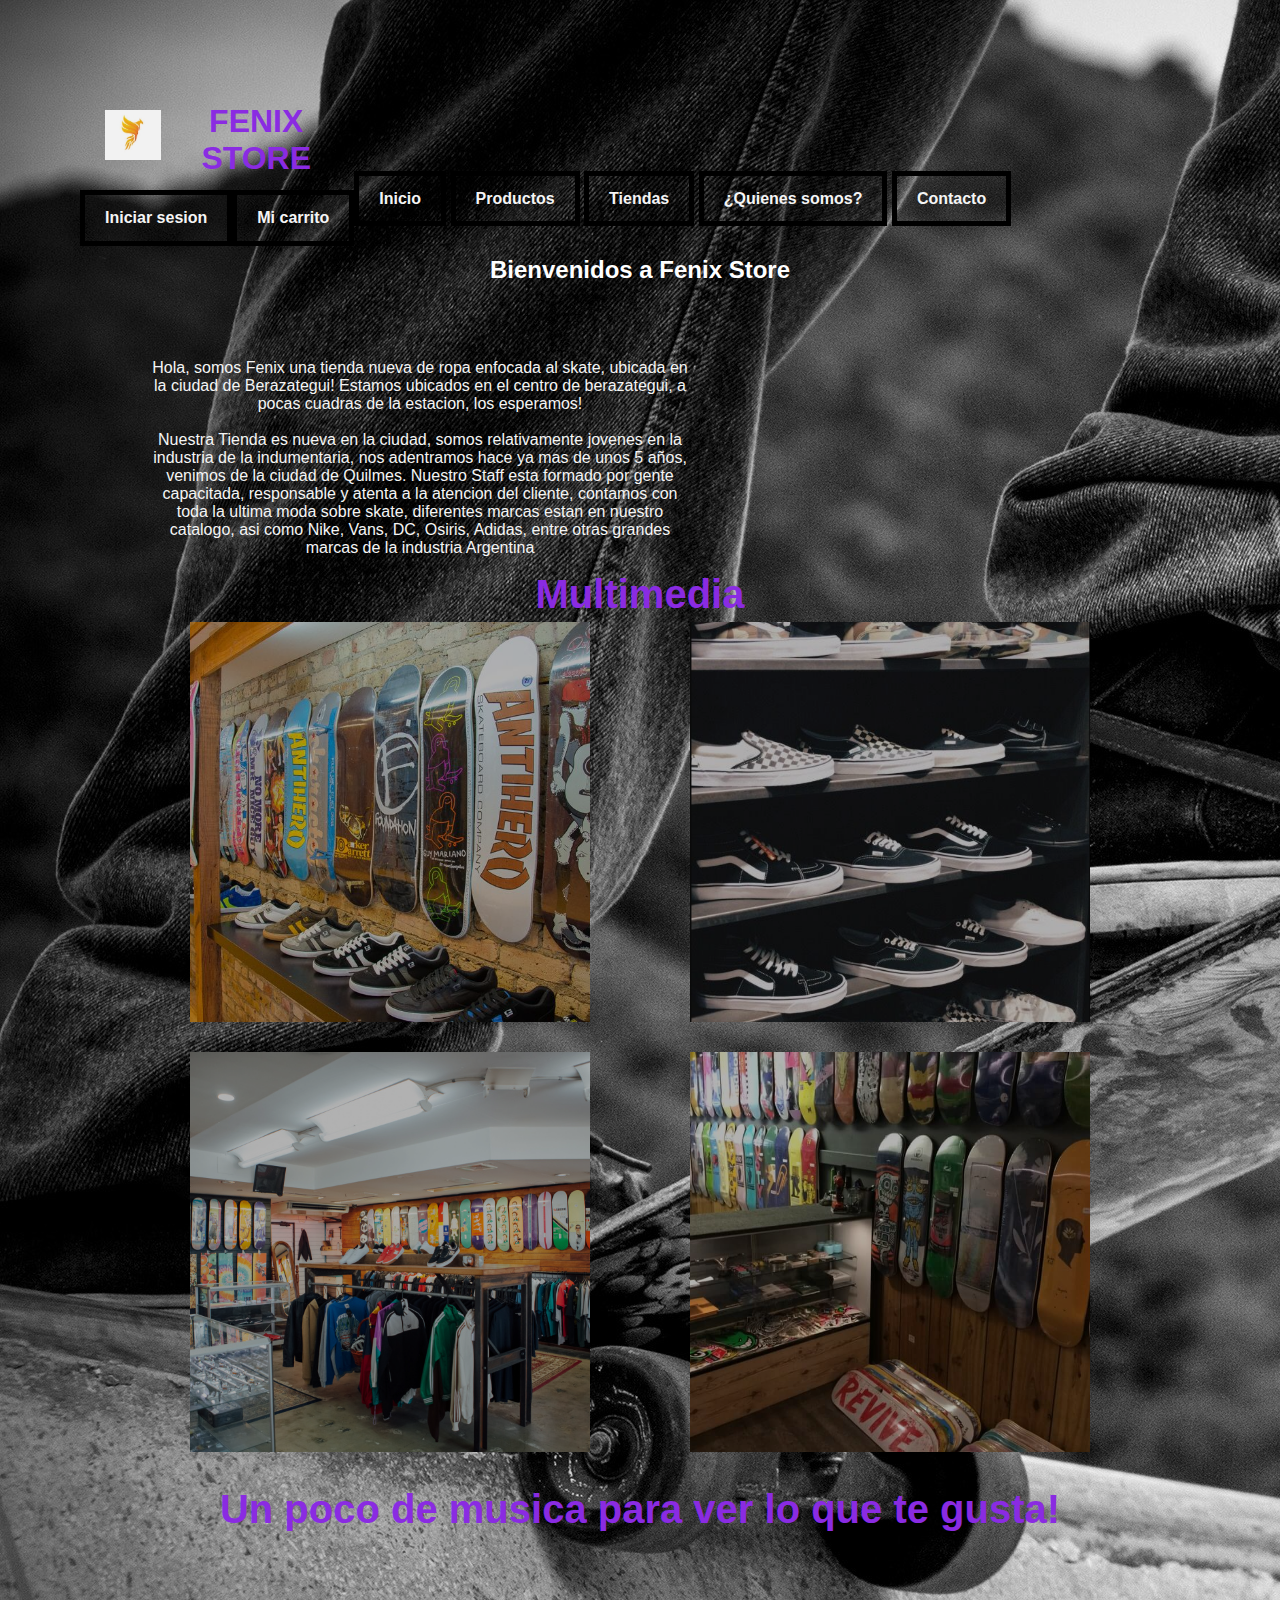
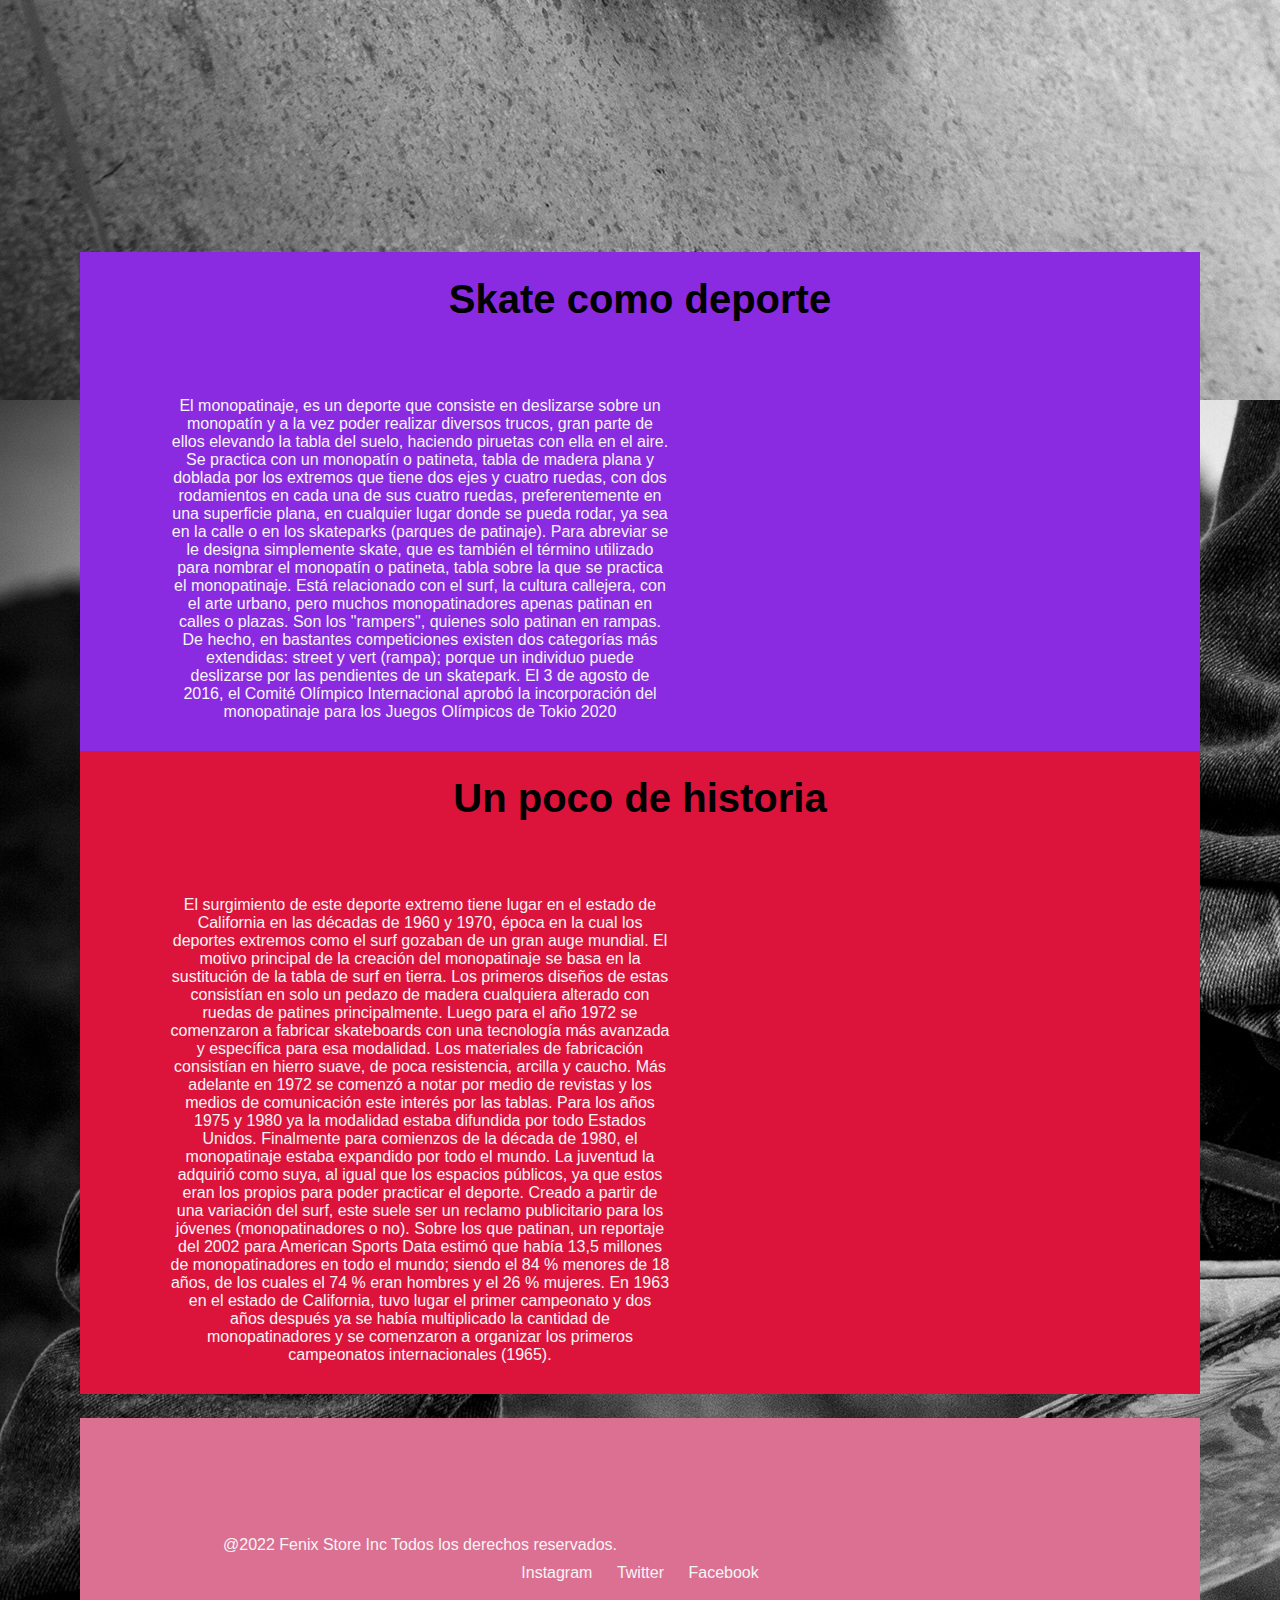
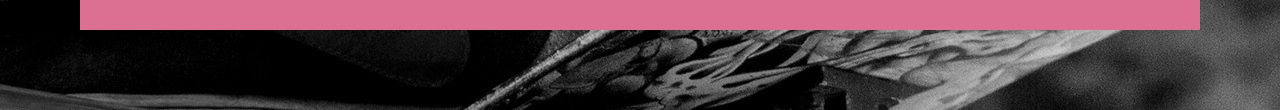
==== index.html @ 17747772 "primer commit" ====
<!DOCTYPE html>
<html lang="en">

<head>
    <meta charset="UTF-8">
    <meta http-equiv="X-UA-Compatible" content="IE=edge">
    <meta name="viewport" content="width=device-width, initial-scale=1.0">
    <link rel="stylesheet" href="./css/estilo.css">
    <title>Fenix Store</title>
</head>

<body>
    <header>
        <a class="logo" href="">
            <img src="./img/logo.jpg" alt="logo de la empresa">
        </a>
        <h1 class="nombre-empresa">FENIX STORE</h1>
    </header>
    <nav>
        <a href="" class="nav-link">Iniciar sesion</a>
        <a href="" class="nav-link">Mi carrito</a>
        <ul>
            <il><a href="./index.html">Inicio</a>
            </il>

            <il><a href="./secciones/productos.html">Productos</a>
            </il>

            <il><a href="./secciones/tiendas.html">Tiendas</a>
            </il>

            <il><a href="./secciones/quienessomos.html">¿Quienes somos?</a>
            </il>

            <il><a href="./secciones/contacto.html">Contacto</a>
            </il>
        </ul>
    </nav>

    <h2 class="titulo">Bienvenidos a Fenix Store</h2>
    <p>
        Hola, somos Fenix una tienda nueva de ropa enfocada al skate, ubicada en la ciudad de Berazategui! Estamos
        ubicados en el centro de berazategui, a pocas cuadras de la estacion, los esperamos!<br><br> Nuestra Tienda
        es nueva en la ciudad, somos relativamente jovenes en la industria de la indumentaria, nos adentramos hace
        ya mas de unos 5 años, venimos de la ciudad de Quilmes. Nuestro Staff esta formado por gente capacitada,
        responsable y atenta a la atencion del cliente, contamos con toda la ultima moda sobre skate, diferentes
        marcas estan en nuestro catalogo, asi como Nike, Vans, DC, Osiris, Adidas, entre otras grandes marcas de la
        industria Argentina
    </p>
    <h3>Multimedia</h3>
    <div class="contenedor">
        <img class="imgstore" src="./img/store.jpg" alt="imagen de tienda">
        <img class="imgstore" src="./img/store2.jpg" alt="imagen de tienda2">
        <img class="imgstore" src="./img/store15.jpg" alt="imagen de tienda3">
        <img class="imgstore" src="./img/store16.jpg" alt="imagen de tienda4">
    </div>
    <h4 class="h4">Un poco de musica para ver lo que te gusta!</h4>
    <iframe class="video" width="560" height="315" src="https://www.youtube.com/embed/5X18D-EbjUc"
        title="YouTube video player" frameborder="0"
        allow="accelerometer; autoplay; clipboard-write; encrypted-media; gyroscope; picture-in-picture"
        allowfullscreen></iframe>
    <div class="row">
        <aside>
            <h5 class="titulosecundario">Skate como deporte</h5>
            <p>El monopatinaje, es un deporte que consiste en deslizarse sobre un monopatín y a la vez poder realizar
                diversos trucos, gran parte de ellos elevando la tabla del suelo, haciendo piruetas con ella en el
                aire. Se practica con un monopatín o patineta, tabla de madera plana y doblada por los extremos que
                tiene dos ejes y cuatro ruedas, con dos rodamientos en cada una de sus cuatro ruedas, preferentemente en
                una superficie plana, en cualquier lugar donde se pueda rodar, ya sea en la calle o en los skateparks
                (parques de patinaje).

                Para abreviar se le designa simplemente skate, que es también el término utilizado para nombrar el
                monopatín o patineta, tabla sobre la que se practica el monopatinaje. Está relacionado con el surf, la
                cultura callejera, con el arte urbano, pero muchos monopatinadores apenas patinan en calles o plazas.
                Son los "rampers", quienes solo patinan en rampas. De hecho, en bastantes competiciones existen dos
                categorías más extendidas: street y vert (rampa); porque un individuo puede deslizarse por las
                pendientes de un skatepark.

                El 3 de agosto de 2016, el Comité Olímpico Internacional aprobó la incorporación del monopatinaje para
                los Juegos Olímpicos de Tokio 2020</p>
        </aside>
        <section>
            <h5 class="titulosecundario">Un poco de historia</h5>
            <p>El surgimiento de este deporte extremo tiene lugar en el estado de California en las décadas de 1960 y
                1970, época en la cual los deportes extremos como el surf gozaban de un gran auge mundial. El motivo
                principal de la creación del monopatinaje se basa en la sustitución de la tabla de surf en tierra. Los
                primeros diseños de estas consistían en solo un pedazo de madera cualquiera alterado con ruedas de
                patines principalmente. Luego para el año 1972 se comenzaron a fabricar skateboards con una tecnología
                más avanzada y específica para esa modalidad. Los materiales de fabricación consistían en hierro suave,
                de poca resistencia, arcilla y caucho. Más adelante en 1972 se comenzó a notar por medio de revistas y
                los medios de comunicación este interés por las tablas. Para los años 1975 y 1980 ya la modalidad estaba
                difundida por todo Estados Unidos. Finalmente para comienzos de la década de 1980, el monopatinaje
                estaba expandido por todo el mundo. La juventud la adquirió como suya, al igual que los espacios
                públicos, ya que estos eran los propios para poder practicar el deporte. Creado a partir de una
                variación del surf, este suele ser un reclamo publicitario para los jóvenes (monopatinadores o no).
                Sobre los que patinan, un reportaje del 2002 para American Sports Data estimó que había 13,5 millones de
                monopatinadores en todo el mundo; siendo el 84 % menores de 18 años, de los cuales el 74 % eran hombres
                y el 26 % mujeres.

                En 1963 en el estado de California, tuvo lugar el primer campeonato y dos años después ya se había
                multiplicado la cantidad de monopatinadores y se comenzaron a organizar los primeros campeonatos
                internacionales (1965).</p>
        </section>
    </div>
    <footer>
        <h5></h5>
        <p class="parrafo1">@2022 Fenix Store Inc Todos los derechos reservados.</p>
        <a href="" class="nav-link">Instagram</a>
        <a href="" class="nav-link">Twitter</a>
        <a href="" class="nav-link">Facebook</a>
    </footer>
</body>

</html>
---- css/estilo.css ----
* {
    margin: 0;
    padding: 0;
}

body {
    background-image: url("../img/store0.jpg");
    background-color: grey;
    font-family: 'Lucida Sans', 'Lucida Sans Regular', 'Lucida Grande', 'Lucida Sans Unicode', Geneva, Verdana, sans-serif;
    margin: 0;
    color: white;
    text-align: center;
    align-items: center;
    flex-direction: column;
    min-height: 100vh;
    padding: 80px;
    
}


.titulosecundario{

    font-size: 40px;
    color: black;
    text-align: center;
    padding: 5px;
}


.titulo{
    padding: 5px;
    margin: 5px;
}

ul {
    list-style: none;
}

li {
    display: inline-block;
}

a {
    text-decoration: none;
    color: whitesmoke;
    padding: 10px;
}

header {
    display: flex;
    justify-content: space-between;
    height: 80px;
    align-items: center;
    padding: 15px;
}

.logo {
    display: flex;
    align-items: center;
    animation: escalar 1.5s infinite alternate;
}

.logo img {
    height: 50px;
    margin-right: 10px;
}


nav{
    text-align: center;
    display: flex;
}


nav a {
    font-weight: 600;
padding: 14px 20px;
border: 5px solid black;
}

.row{
    display: flex;
    flex-wrap: wrap;
}

aside{
    flex: 30px;
    padding: 20px;
    background-color: blueviolet;
}

section{
    flex: 70px;
    padding: 20px;
    background-color:crimson;
}

footer{
    padding: 3em;
    text-align: center;
    background-color: palevioletred;
    margin-bottom: 0;
    margin-top: 1.5em;
}

.nav-link{
    text-align: center;
    justify-content: center;
}

@media screen and (max-width: 768px){
    nav, .row .body{
        flex-direction: column;
    }
}

@media (min-width:500px)

nav a:hover {
    color: orange;
}

h1 {
    color: blueviolet;
    padding: 10px;
    margin-right: 1180px;
    margin-left: 10px;
    margin-top: 10px;
}

p {
    color: whitesmoke;
    padding: 10px;
    margin-right: 500px;
    margin-left: 60px;
    margin-top: 60px;
    text-align: center;
    justify-content: center;
}

h3 {
    font-size: 40px;
    color: blueviolet;
    text-align: center;
    padding: 5px;
}

.contenedor {
    display: flex;
    width: 100%;
    justify-content: space-around;
    flex-wrap: wrap;
    max-width: 1000px;
    margin: auto;

}

.imgstore {
    width: 400px;
    height: 400px;
    margin-bottom: 30px;
    object-fit: cover;
    filter: brightness(70%);
    animation: escalar 1.5s infinite alternate;

}

@keyframes escalar {
    to {
        transform: scale(1);
    }

    from {
        transform: scale(1.05);
    }
}

.imgstore:hover {
    filter: brightness(100%);
}

.h4{
    font-size: 40px;
    text-align: center;
    color: blueviolet;
    padding: 5px;

}

.video{
    justify-content: center;
    display: flex;
    width: 100%;
    flex-wrap: wrap;
    max-width: 1000px;
    margin: auto;
}
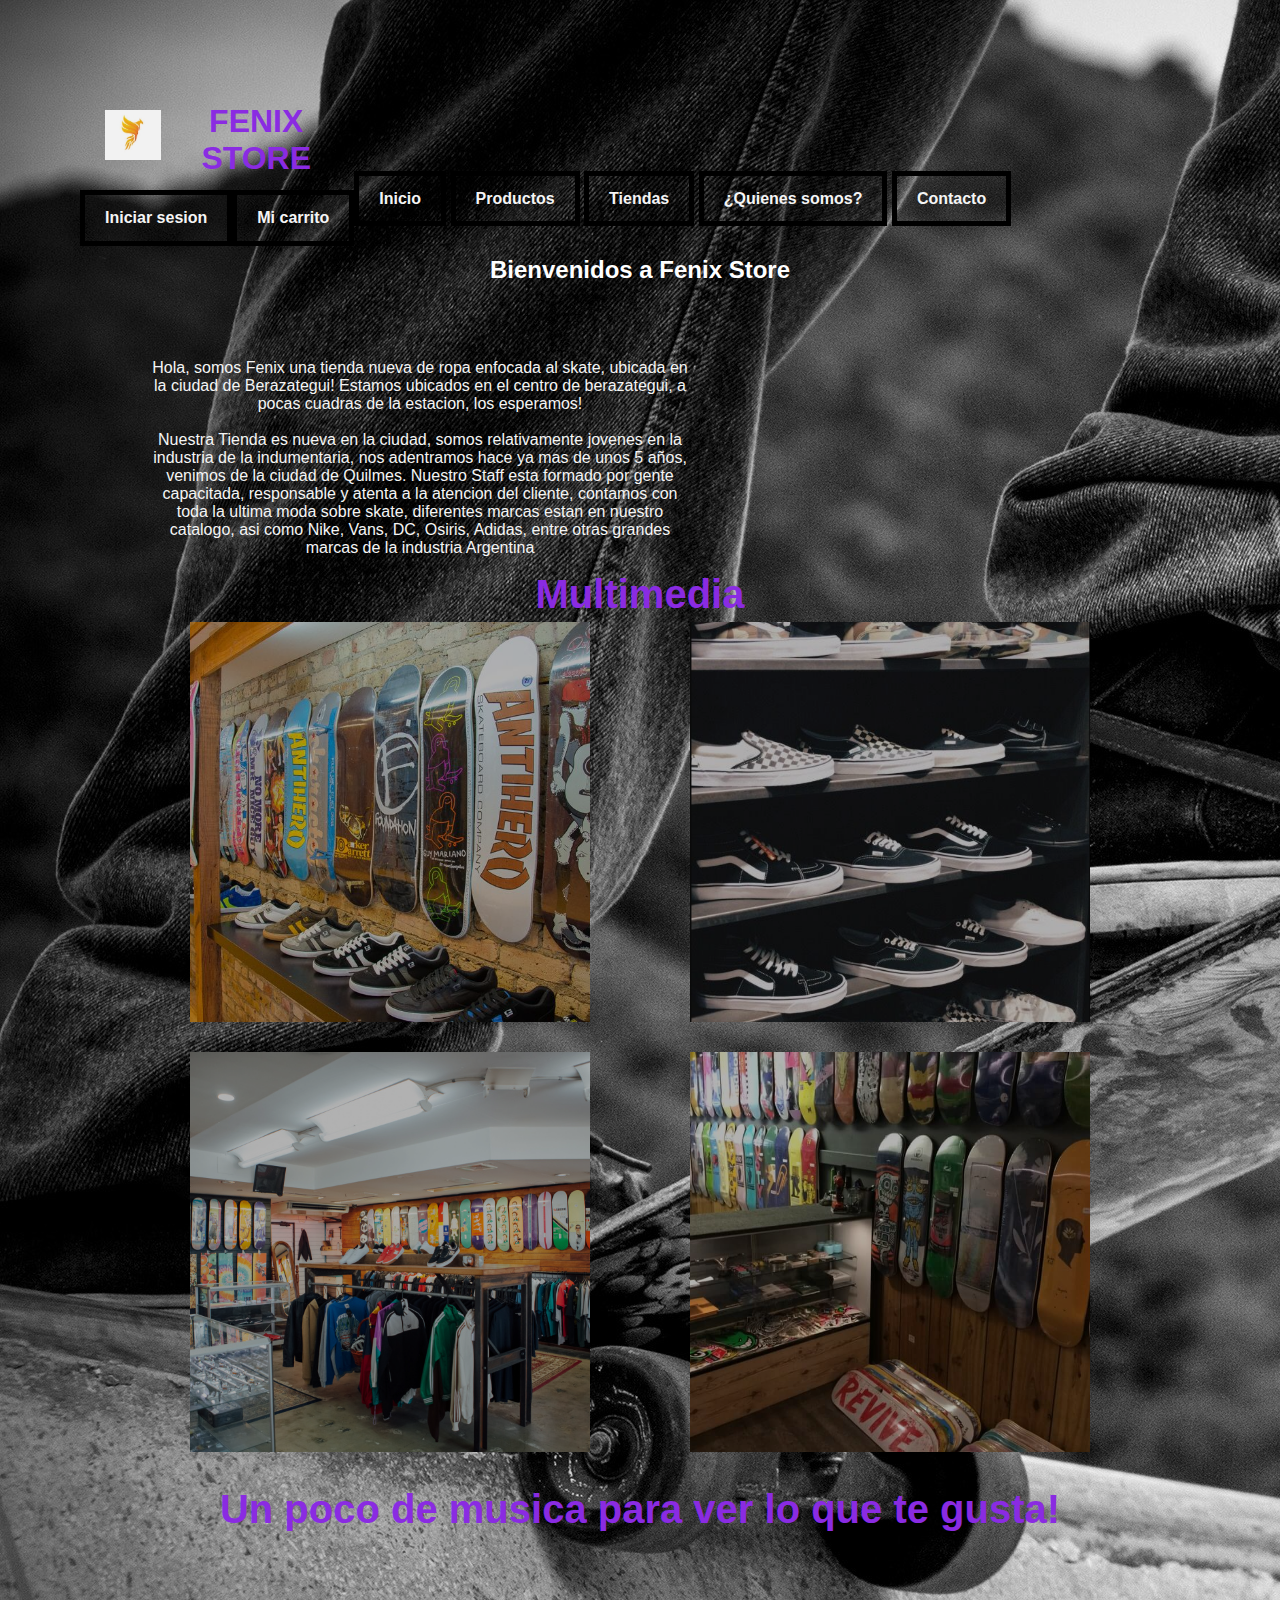
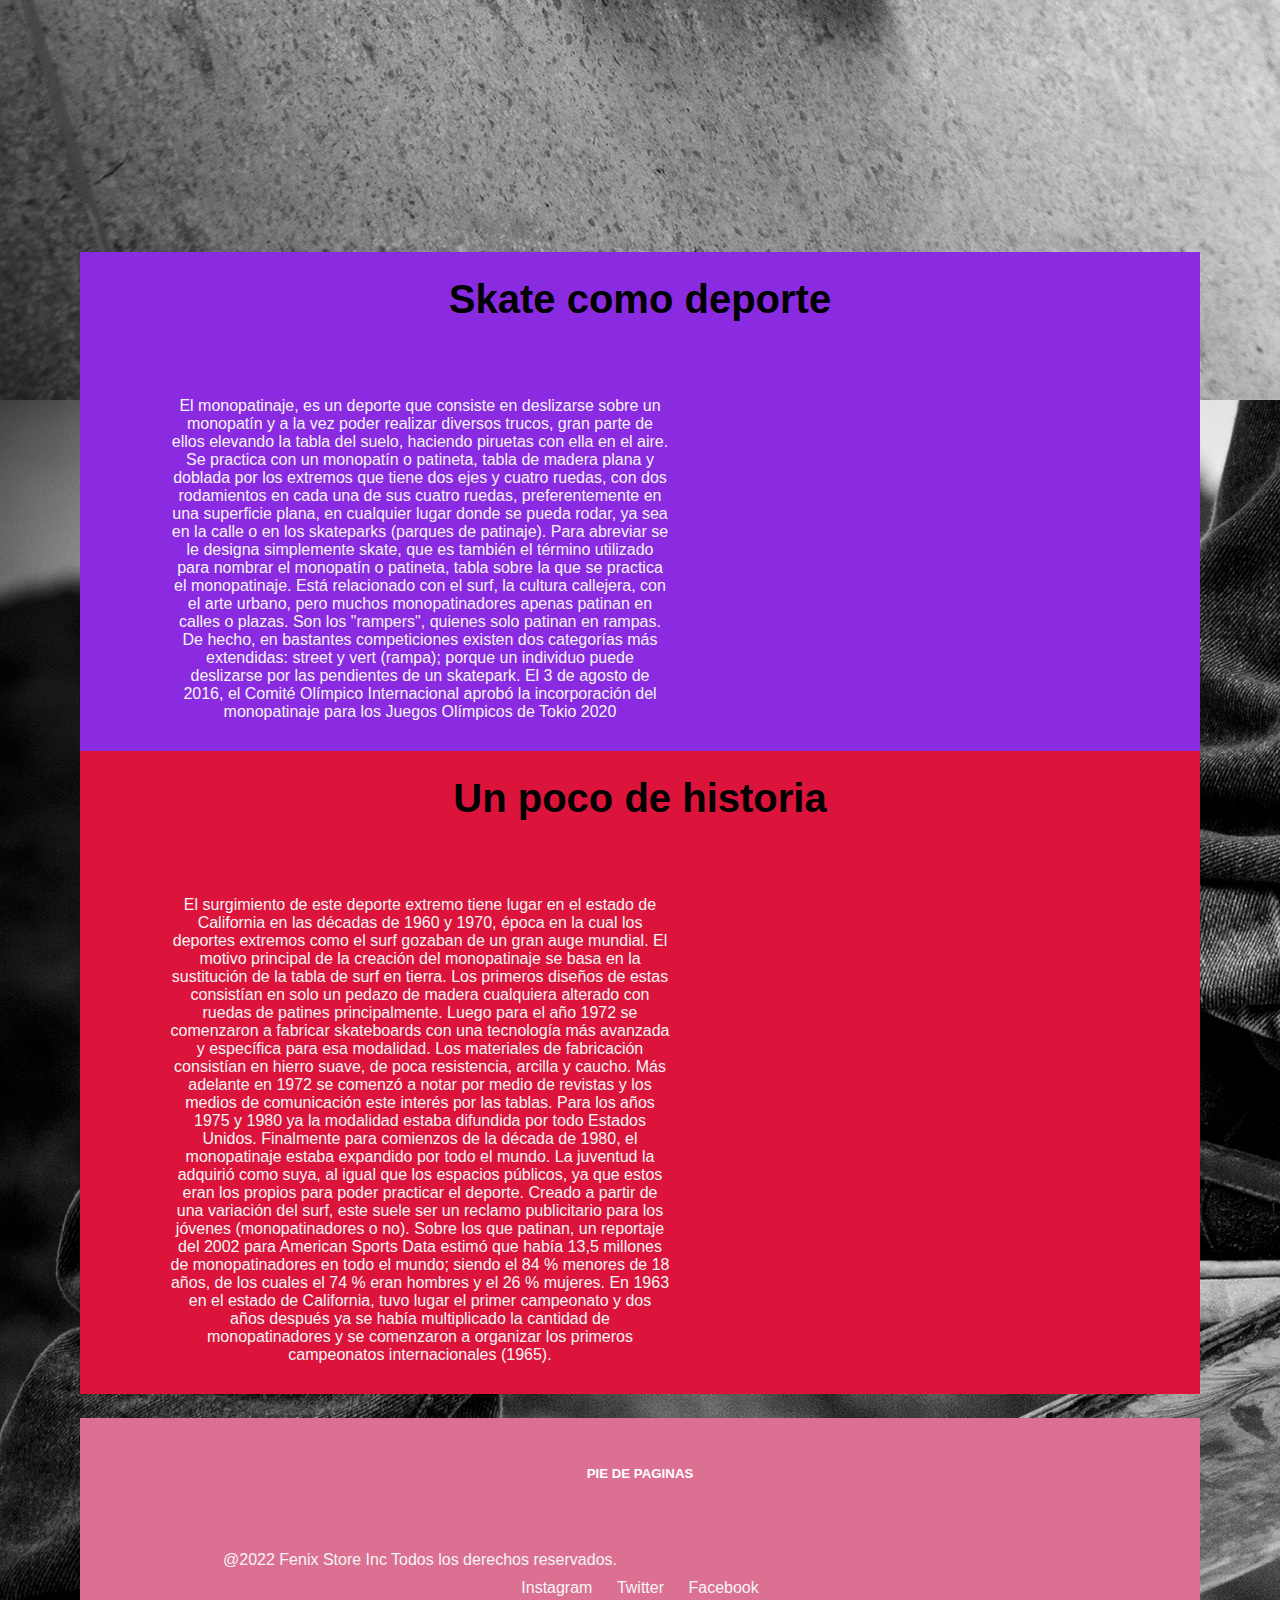
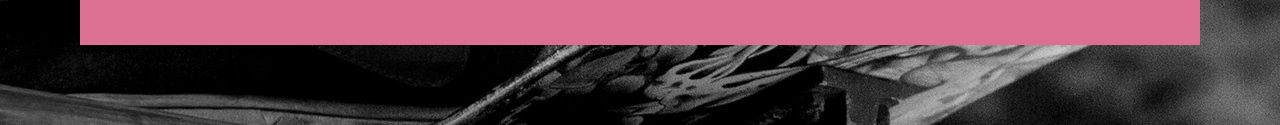
==== commit e370c147: "html" ====
--- a/index.html
+++ b/index.html
@@ -103,7 +103,7 @@
         </section>
     </div>
     <footer>
-        <h5></h5>
+        <h5>PIE DE PAGINAS</h5>
         <p class="parrafo1">@2022 Fenix Store Inc Todos los derechos reservados.</p>
         <a href="" class="nav-link">Instagram</a>
         <a href="" class="nav-link">Twitter</a>
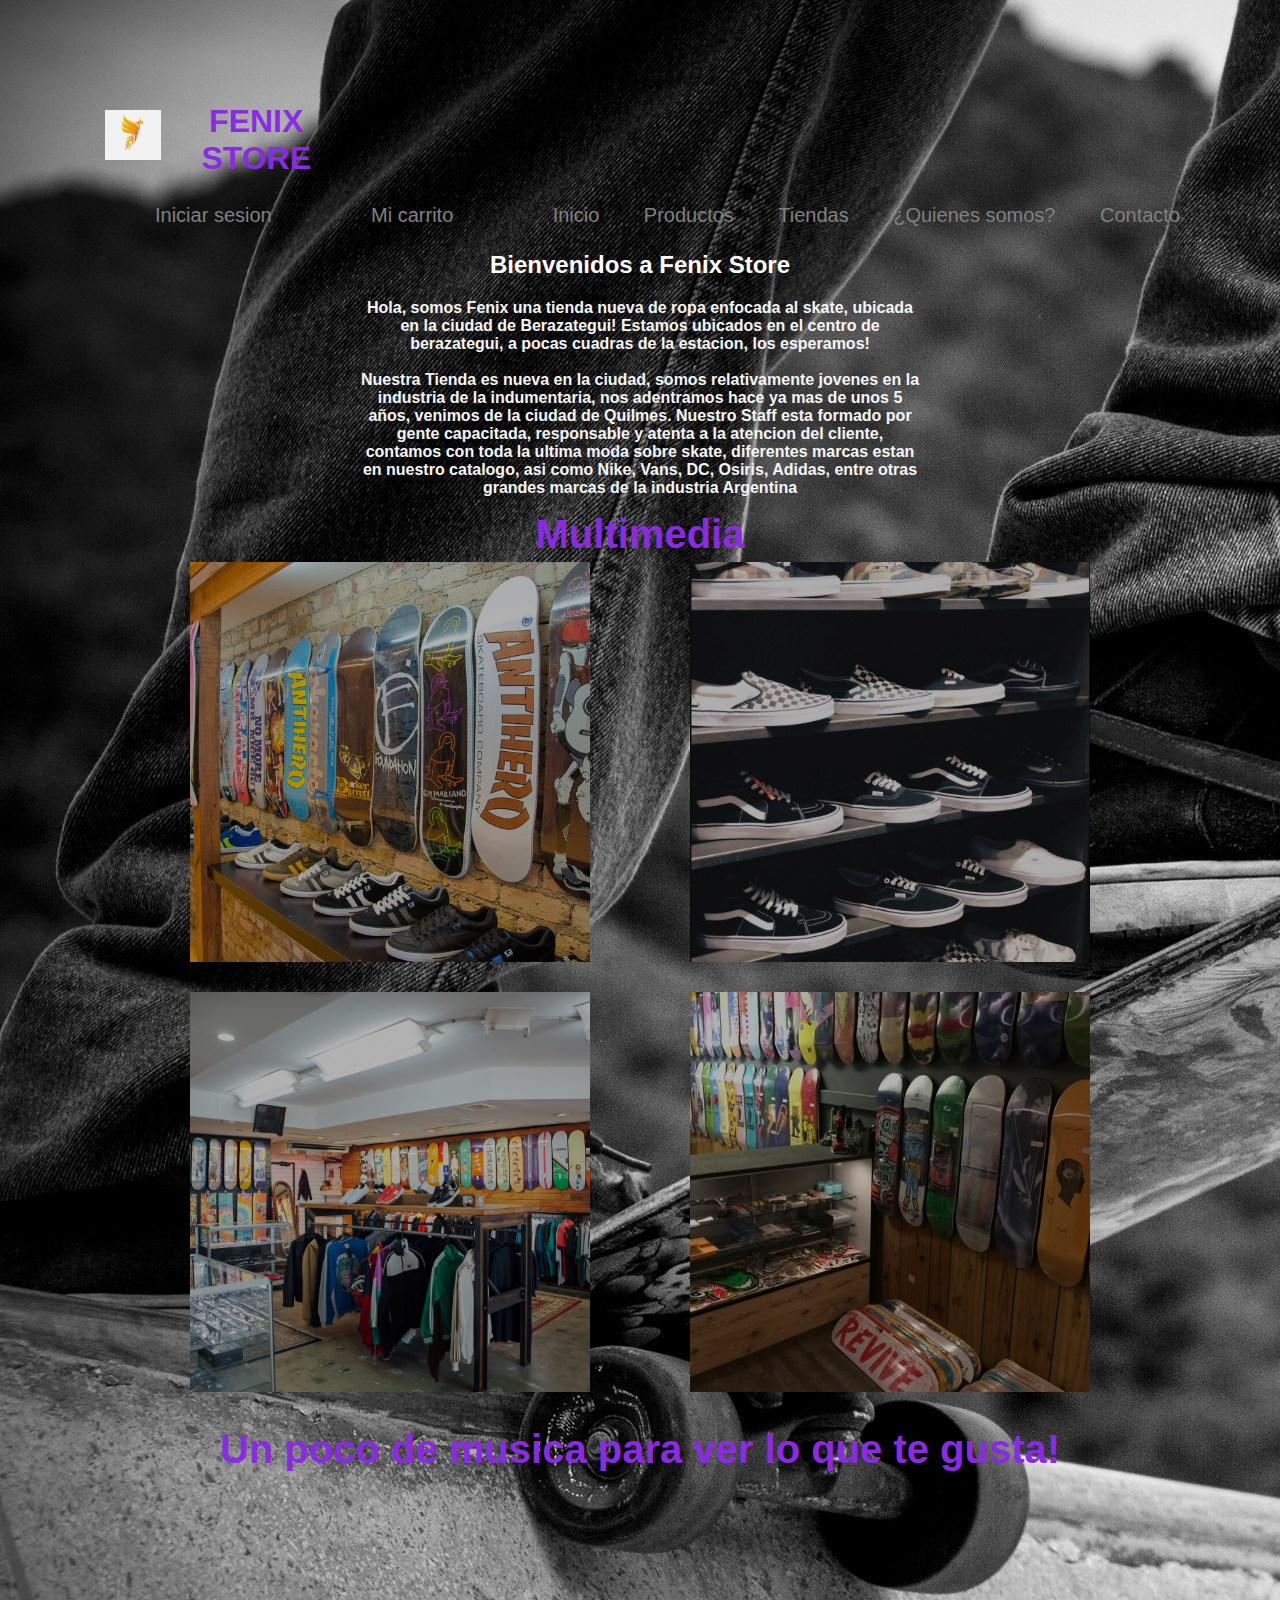
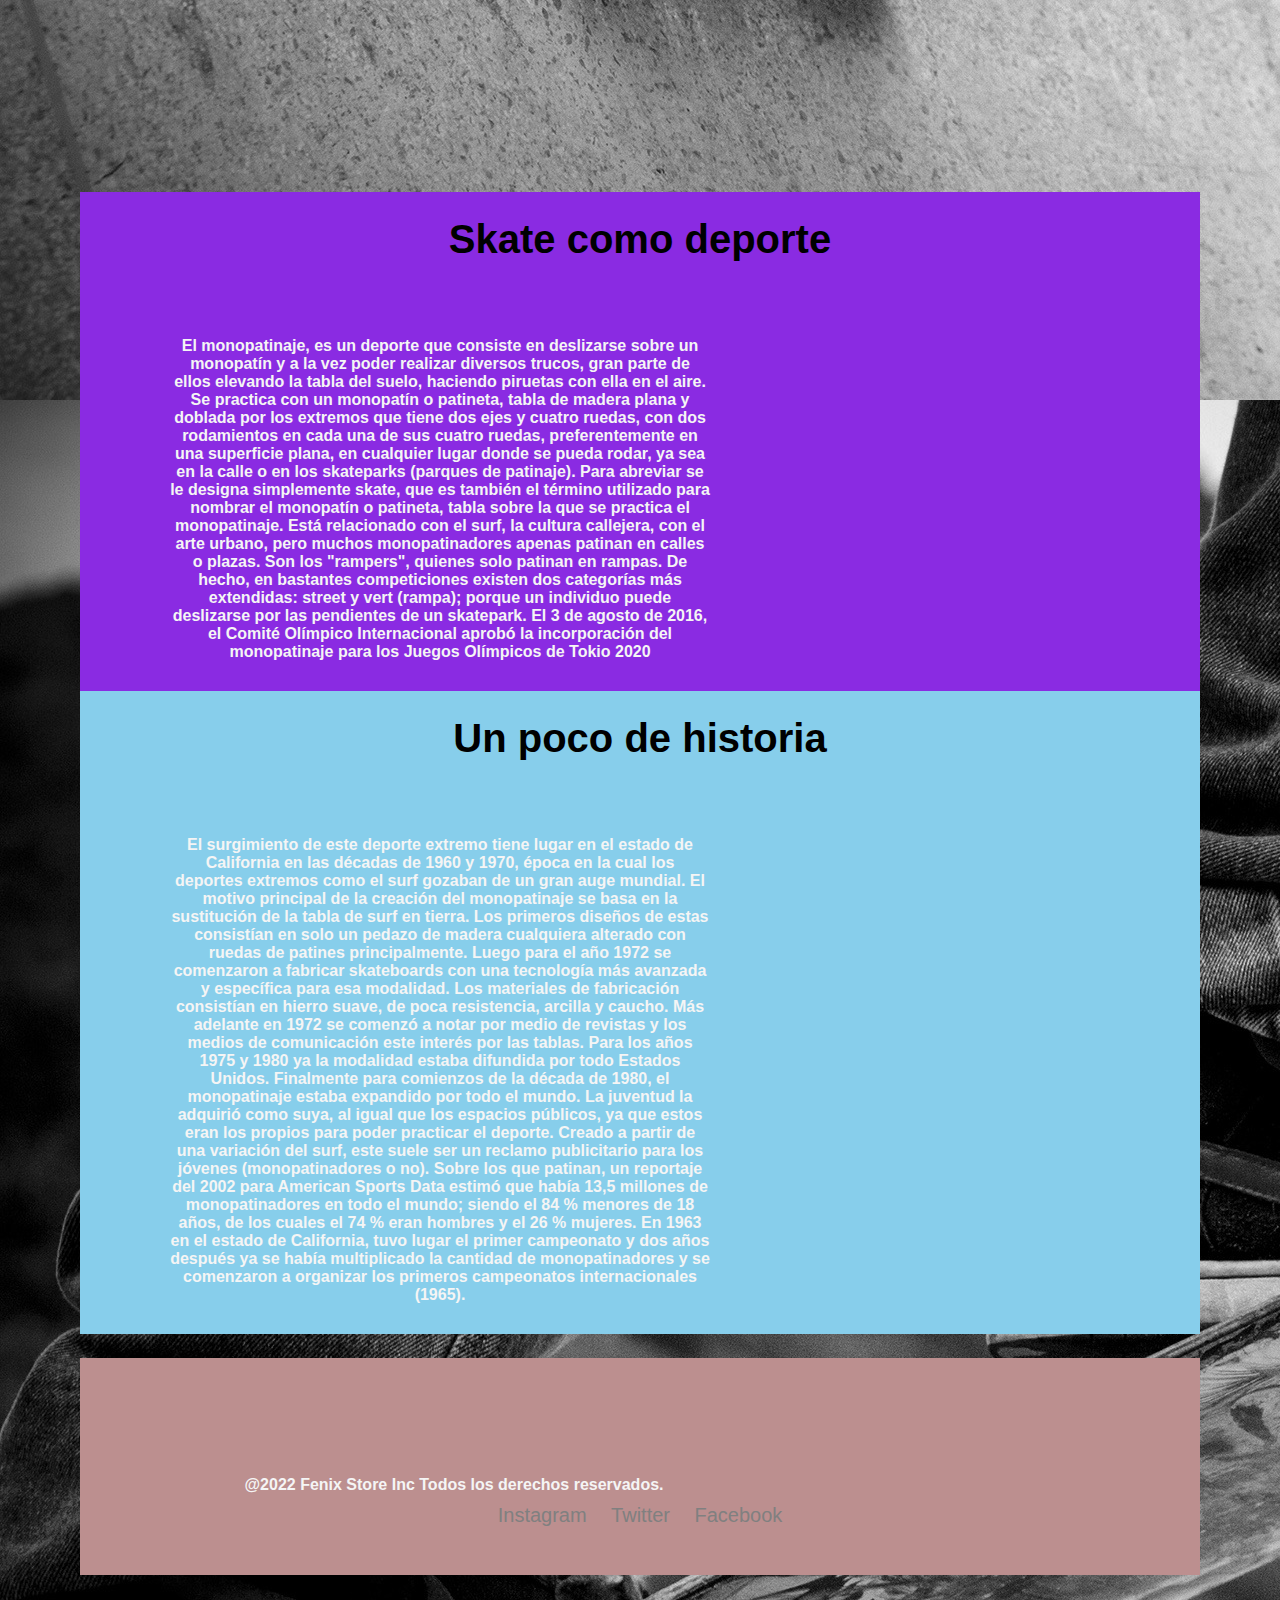
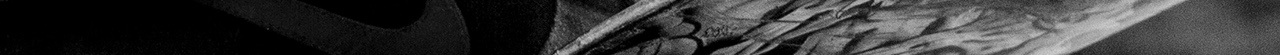
==== commit 6ef0945a: "ultimas modificaciones" ====
--- a/index.html
+++ b/index.html
@@ -38,7 +38,7 @@
     </nav>
 
     <h2 class="titulo">Bienvenidos a Fenix Store</h2>
-    <p>
+    <p class="parrafito">
         Hola, somos Fenix una tienda nueva de ropa enfocada al skate, ubicada en la ciudad de Berazategui! Estamos
         ubicados en el centro de berazategui, a pocas cuadras de la estacion, los esperamos!<br><br> Nuestra Tienda
         es nueva en la ciudad, somos relativamente jovenes en la industria de la indumentaria, nos adentramos hace
@@ -79,7 +79,7 @@
                 El 3 de agosto de 2016, el Comité Olímpico Internacional aprobó la incorporación del monopatinaje para
                 los Juegos Olímpicos de Tokio 2020</p>
         </aside>
-        <section>
+        <section class="seccion">
             <h5 class="titulosecundario">Un poco de historia</h5>
             <p>El surgimiento de este deporte extremo tiene lugar en el estado de California en las décadas de 1960 y
                 1970, época en la cual los deportes extremos como el surf gozaban de un gran auge mundial. El motivo
@@ -103,7 +103,7 @@
         </section>
     </div>
     <footer>
-        <h5>PIE DE PAGINAS</h5>
+        <h5></h5>
         <p class="parrafo1">@2022 Fenix Store Inc Todos los derechos reservados.</p>
         <a href="" class="nav-link">Instagram</a>
         <a href="" class="nav-link">Twitter</a>
--- a/css/estilo.css
+++ b/css/estilo.css
@@ -34,16 +34,20 @@
 
 ul {
     list-style: none;
+
 }
 
 li {
     display: inline-block;
+
 }
 
 a {
+    font-size: 20px;
     text-decoration: none;
-    color: whitesmoke;
+    color: grey;
     padding: 10px;
+    
 }
 
 header {
@@ -69,13 +73,19 @@
 nav{
     text-align: center;
     display: flex;
+    flex-direction: row;
+    justify-content: space-between;
+    align-items: center;
+    list-style: none;
+    top: 85px;
+    padding-left: 55px;
 }
 
 
 nav a {
-    font-weight: 600;
+    font-weight: 400;
 padding: 14px 20px;
-border: 5px solid black;
+border: 5px black;
 }
 
 .row{
@@ -89,16 +99,16 @@
     background-color: blueviolet;
 }
 
-section{
+.seccion{
     flex: 70px;
     padding: 20px;
-    background-color:crimson;
+    background-color: skyblue;
 }
 
 footer{
     padding: 3em;
     text-align: center;
-    background-color: palevioletred;
+    background-color: rosybrown;
     margin-bottom: 0;
     margin-top: 1.5em;
 }
@@ -108,13 +118,12 @@
     justify-content: center;
 }
 
-@media screen and (max-width: 768px){
+@media screen and (max-width: 600px){
     nav, .row .body{
         flex-direction: column;
     }
 }
 
-@media (min-width:500px)
 
 nav a:hover {
     color: orange;
@@ -136,6 +145,15 @@
     margin-top: 60px;
     text-align: center;
     justify-content: center;
+    display: flex;
+    font-weight: bold;
+    text-decoration: none;
+    width: 50%;
+}
+
+.parrafito{
+    margin: auto;
+    text-align: center;
 }
 
 h3 {
@@ -194,4 +212,72 @@
     flex-wrap: wrap;
     max-width: 1000px;
     margin: auto;
+}
+
+
+.grilla{
+    width: 100%;
+    height: 100vh;
+
+}
+
+.grilla{
+    display: grid;
+    grid-template-areas:
+    "nav header header"
+    "nav servicios publicidad"
+    "nav productos publicidad"
+    "nav footer footer";
+    grid-template-columns: 1fr 2fr 1fr;
+    grid-template-rows: 1fr 1fr 1fr 1fr;
+    gap: 10px;
+    grid-row-gap: 20px;
+}
+
+.buzos{
+    grid-area: header;
+}
+
+.zapatillas{
+    grid-area: productos;
+    background-color: blue;
+}
+
+section{
+    grid-area: servicios;
+    background-color: beige;
+}
+
+.naav{
+    grid-area: nav;
+}
+
+aside{
+    grid-area: publicidad;
+}
+
+footer{
+    grid-area: footer;
+}
+
+
+.serviciosFlex{
+    display: flex;
+    flex-direction: row;
+    justify-content: space-between;
+}
+
+.img{
+    height: 200px;
+    width: 200px;
+    margin-bottom: 30px;
+    object-fit: cover;
+    filter: brightness(100%);
+    animation: escalar 1.5s infinite alternate;
+}
+
+@media screen and (max-width: 780px){
+    nav, .row .body{
+        flex-direction: column;
+    }
 }